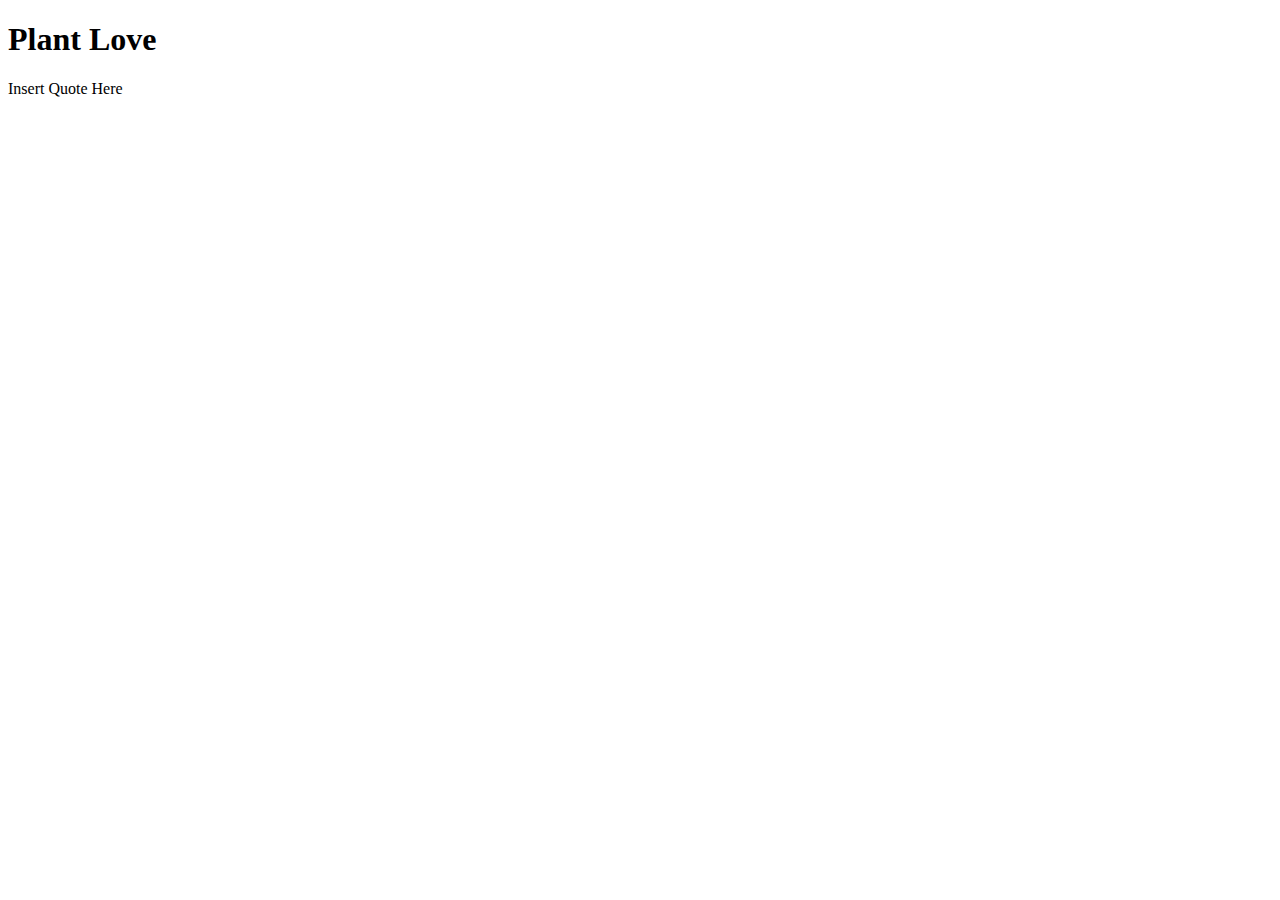
==== index.html @ 12cdf0dc "starting" ====
<!DOCTYPE html>
<html lang="en">
<head>
    <meta charset="UTF-8">
    <meta name="viewport" content="width=device-width, initial-scale=1.0">
    
    <title>Document</title>

    <link rel="stylesheet" type="text/css" href="index.css">


</head>
<body>
    <header>
        <h1>Plant Love</h1>
        <p>Insert Quote Here</p>

    </header>







</body>
</html>
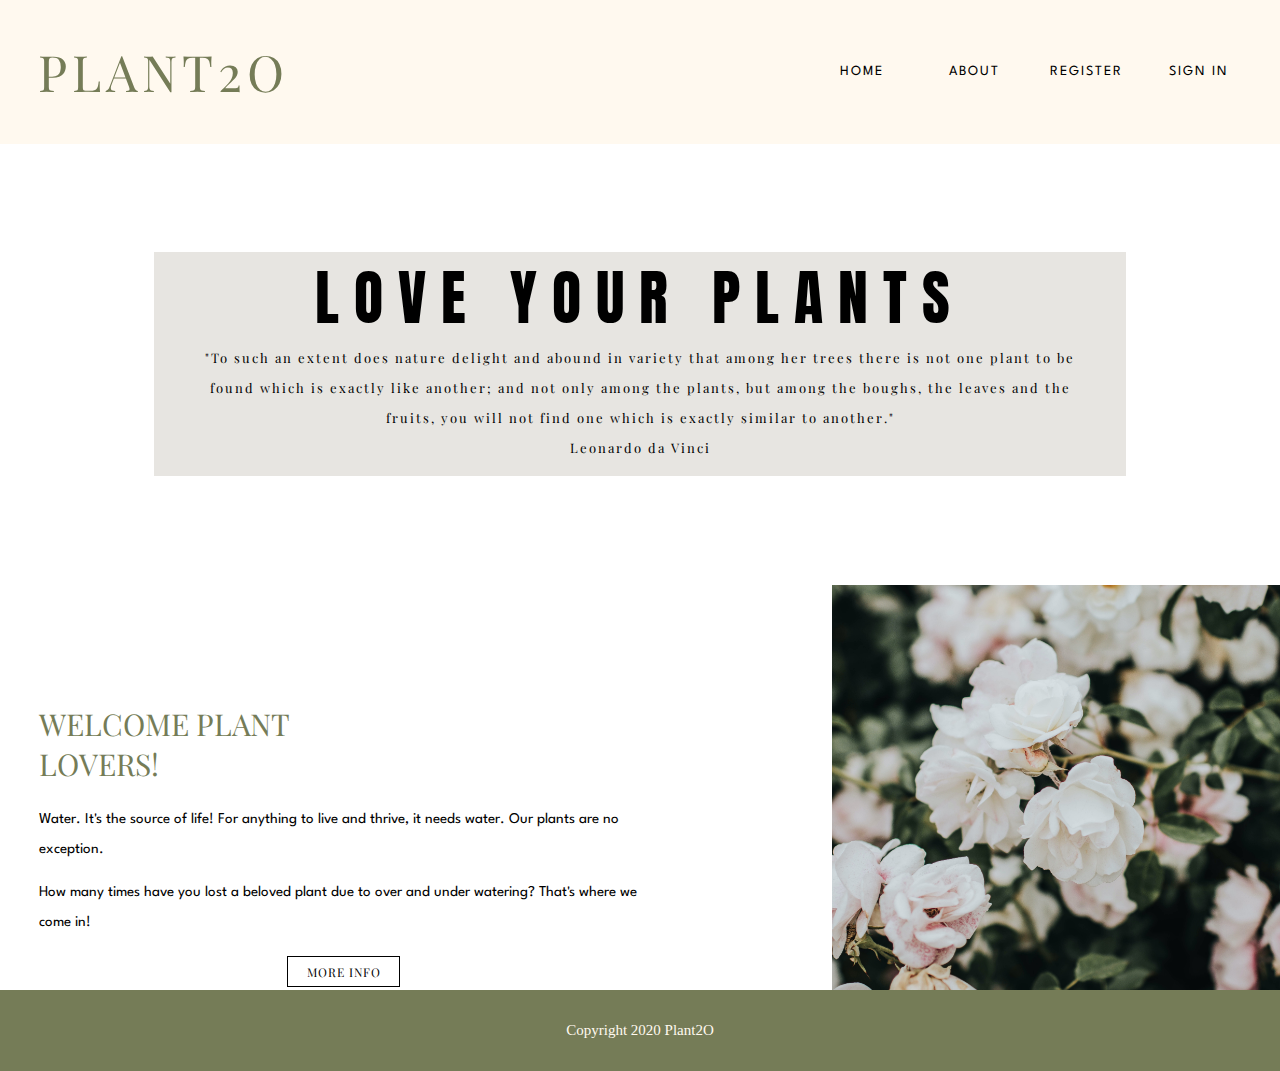
==== commit 4b3c2288: "done again" ====
--- a/index.html
+++ b/index.html
@@ -4,24 +4,48 @@
     <meta charset="UTF-8">
     <meta name="viewport" content="width=device-width, initial-scale=1.0">
     
-    <title>Document</title>
+    <title>PLANT2O</title>
 
-    <link rel="stylesheet" type="text/css" href="index.css">
-
+    <link rel="stylesheet" type="text/css" href="./css/index.css">
+    <link href="https://fonts.googleapis.com/css2?family=Anton&family=Playfair+Display:wght@500&family=Spartan&display=swap" rel="stylesheet">
+    <link href="https://fonts.googleapis.com/css2?family=Dancing+Script&display=swap" rel="stylesheet">
 
 </head>
 <body>
-    <header>
-        <h1>Plant Love</h1>
-        <p>Insert Quote Here</p>
+    <section class="TopOfPage">
+        <header>
+            <h1>PLANT2O</h1>
+        </header>
 
-    </header>
+        <nav>
+            <a href="#">HOME</a>
+            <a href="about.html">ABOUT</a>
+            <a href="#">REGISTER</a>
+            <a href="#">SIGN IN</a>
+        </nav>
+    </section>
+
+    <main>
+        <h2>LOVE YOUR PLANTS</h2>
+        <p>"To such an extent does nature delight and abound in variety that among her trees there is not one plant to be found which is exactly like another; and not only among the plants, but among the boughs, the leaves and the fruits, you will not find one which is exactly similar to another."<br> Leonardo da Vinci</p>
+    </main>
+
+    <section class="row">
+        <section class="welcome">
+            <h2>WELCOME PLANT LOVERS!</h2>
+            <p>Water. It's the source of life! For anything to live and thrive, it needs water. Our plants are no exception.</p>
+            <p>How many times have you lost a beloved plant due to over and under watering? That's where we come in!</p>
+            <section class="buttonParent">
+                <a href="about.html">MORE INFO</a>
+            </section>
+        </section>
+        <img src="./photos/dex-ezekiel-Fun7Piqpoeo-unsplash.jpg">
+    </section>
 
 
-
-
-
-
+    <footer>
+        <p>Copyright 2020 Plant2O</p>
+    </footer>
 
 </body>
 </html>
--- a/css/index.css
+++ b/css/index.css
@@ -0,0 +1,599 @@
+html,
+body,
+div,
+span,
+applet,
+object,
+iframe,
+h1,
+h2,
+h3,
+h4,
+h5,
+h6,
+p,
+blockquote,
+pre,
+a,
+abbr,
+acronym,
+address,
+big,
+cite,
+code,
+del,
+dfn,
+em,
+img,
+ins,
+kbd,
+q,
+s,
+samp,
+small,
+strike,
+strong,
+sub,
+sup,
+tt,
+var,
+b,
+u,
+i,
+center,
+dl,
+dt,
+dd,
+ol,
+ul,
+li,
+fieldset,
+form,
+label,
+legend,
+table,
+caption,
+tbody,
+tfoot,
+thead,
+tr,
+th,
+td,
+article,
+aside,
+canvas,
+details,
+embed,
+figure,
+figcaption,
+footer,
+header,
+hgroup,
+menu,
+nav,
+output,
+ruby,
+section,
+summary,
+time,
+mark,
+audio,
+video {
+  margin: 0;
+  padding: 0;
+  border: 0;
+  font-size: 100%;
+  font: inherit;
+  vertical-align: baseline;
+}
+/* Fonts */
+/*Colors*/
+/* Centering for nav */
+/* Reset for links */
+/* Background Image */
+/* Border on Main */
+/* Centering for Main */
+/* Paragraph */
+/* Image Rows */
+/* About Buttons */
+/* Animation */
+nav {
+  height: 3vh;
+  width: 35%;
+  margin: 2%;
+  display: flex;
+  justify-content: space-evenly;
+}
+@media (max-width:1023px) {
+  nav {
+    width: 50%;
+  }
+}
+@media (max-width:500px) {
+  nav {
+    width: 60%;
+    height: 2vh;
+  }
+}
+nav a {
+  display: flex;
+  justify-content: center;
+  justify-content: space-evenly;
+  align-items: center;
+  text-decoration: none;
+  letter-spacing: 0.1rem;
+  color: black;
+  font-size: 1.4rem;
+  letter-spacing: 0.2rem;
+  font-family: 'Spartan', sans-serif;
+  padding: 1.2%;
+  width: 25%;
+}
+nav a:hover {
+  background-color: #757c57;
+  border-radius: 10px;
+  color: white;
+}
+@media (max-width:1023px) {
+  nav a {
+    font-size: 0.5rem;
+  }
+}
+@media (max-width:500px) {
+  nav a {
+    font-size: 0.5rem;
+  }
+}
+@keyframes fadeInAnimation {
+  0% {
+    opacity: 0;
+  }
+  100% {
+    opacity: 1;
+  }
+}
+html {
+  font-size: 62.5%;
+}
+.TopOfPage {
+  background-color: #fff9ef;
+  display: flex;
+  justify-content: space-between;
+  align-items: center;
+}
+header {
+  color: #757c57;
+  font-size: 5rem;
+  font-family: 'Playfair Display', serif;
+  letter-spacing: 0.5rem;
+  padding: 3%;
+}
+@media (max-width:1023px) {
+  header {
+    font-size: 2rem;
+  }
+}
+main {
+  background-image: url('../photos/nathan-fertig-U8zsjmKA840-unsplash (1).jpg');
+  background-repeat: no-repeat;
+  background-size: 100%;
+  display: flex;
+  justify-content: center;
+  align-items: center;
+  flex-direction: column;
+  height: 49vh;
+}
+@media (max-width:1023px) {
+  main {
+    height: 25vh;
+  }
+}
+@media (max-width:500px) {
+  main {
+    height: 20vh;
+  }
+}
+main h2 {
+  font-family: 'Anton', sans-serif;
+  letter-spacing: 1.5rem;
+  font-size: 6rem;
+  color: black;
+  text-align: center;
+  width: 76%;
+  background: rgba(158, 150, 135, 0.25);
+  animation: fadeInAnimation ease 6s;
+  animation-iteration-count: 1;
+  animation-fill-mode: forwards;
+}
+@media (max-width:1023px) {
+  main h2 {
+    font-size: 2.5rem;
+  }
+}
+@media (max-width:500px) {
+  main h2 {
+    font-size: 1.5rem;
+  }
+}
+main p {
+  width: 75%;
+  text-align: center;
+  font-family: 'Playfair Display', serif;
+  color: black;
+  letter-spacing: 0.2rem;
+  line-height: 3rem;
+  font-size: 1.3rem;
+  padding: 0% 3% 1%;
+  width: 70%;
+  background: rgba(158, 150, 135, 0.25);
+  animation: fadeInAnimation ease 6s;
+  animation-iteration-count: 1;
+  animation-fill-mode: forwards;
+}
+@media (max-width:1023px) {
+  main p {
+    font-size: 1rem;
+    line-height: 2rem;
+  }
+}
+@media (max-width:500px) {
+  main p {
+    font-size: 1rem;
+    line-height: 1.5rem;
+  }
+}
+.row {
+  display: flex;
+  justify-content: space-between;
+  align-items: center;
+  height: 45vh;
+}
+@media (max-width:1023px) {
+  .row {
+    height: 25vh;
+  }
+}
+@media (max-width:500px) {
+  .row {
+    height: 15vh;
+  }
+}
+.row .welcome {
+  height: 20vh;
+  margin: 0% 1% 1% 2%;
+}
+@media (max-width:500px) {
+  .row .welcome {
+    height: 12vh;
+  }
+}
+.row .welcome h2 {
+  font-family: 'Playfair Display', serif;
+  font-size: 3rem;
+  width: 50%;
+  padding: 2%;
+  color: #757c57;
+}
+@media (max-width:1023px) {
+  .row .welcome h2 {
+    font-size: 1.7rem;
+  }
+}
+@media (max-width:500px) {
+  .row .welcome h2 {
+    font-size: 1.2rem;
+  }
+}
+.row .welcome p {
+  padding: 1% 2%;
+  font-family: 'Spartan', sans-serif;
+  font-size: 1.5rem;
+  line-height: 3rem;
+}
+@media (max-width:1023px) {
+  .row .welcome p {
+    font-size: 1.1rem;
+  }
+}
+@media (max-width:500px) {
+  .row .welcome p {
+    font-size: 1rem;
+    line-height: 1.5rem;
+    margin: 0% 0% 4%;
+  }
+}
+.row .welcome .buttonParent {
+  display: flex;
+  justify-content: center;
+  border: 1px solid black;
+  margin: 2% 40%;
+  padding: 1%;
+  width: 15%;
+}
+@media (max-width:1023px) {
+  .row .welcome .buttonParent {
+    width: 20%;
+  }
+}
+@media (max-width:500px) {
+  .row .welcome .buttonParent {
+    width: 30%;
+    margin: 1% 33%;
+  }
+}
+.row .welcome .buttonParent a {
+  text-decoration: none;
+  letter-spacing: 0.1rem;
+  color: black;
+  font-family: 'Playfair Display', serif;
+  font-size: 1.2rem;
+}
+@media (max-width:1023px) {
+  .row .welcome .buttonParent a {
+    font-size: 0.5rem;
+  }
+}
+.row .welcome .buttonParent:hover {
+  background-color: #B1AD74;
+  border: none;
+}
+.row img {
+  justify-content: flex-end;
+  width: 35%;
+  height: 45vh;
+  object-fit: cover;
+}
+@media (max-width:1023px) {
+  .row img {
+    height: 25vh;
+  }
+}
+@media (max-width:500px) {
+  .row img {
+    height: 15vh;
+  }
+}
+footer {
+  background-color: #757c57;
+  height: 9vh;
+  display: flex;
+  justify-content: center;
+  justify-content: space-evenly;
+  align-items: center;
+  font-size: 1.5rem;
+  color: #fff9ef;
+}
+@media (max-width:1023px) {
+  footer {
+    height: 4vh;
+    font-size: 1rem;
+  }
+}
+@media (max-width:500px) {
+  footer {
+    height: 2vh;
+    font-size: 0.8rem;
+  }
+}
+.appSummary {
+  background-color: #B1AD74;
+  height: 30vh;
+  display: flex;
+  justify-content: center;
+  justify-content: space-evenly;
+  align-items: center;
+  flex-direction: column;
+  padding: 2% 5%;
+}
+@media (max-width:500px) {
+  .appSummary {
+    height: 20vh;
+  }
+}
+.appSummary h2 {
+  font-family: 'Spartan', sans-serif;
+  font-size: 3rem;
+  letter-spacing: 1rem;
+  text-transform: uppercase;
+  color: #fff9ef;
+}
+@media (max-width:500px) {
+  .appSummary h2 {
+    font-size: 1.3rem;
+  }
+}
+.appSummary p {
+  font-family: 'Spartan', sans-serif;
+  color: #fff9ef;
+  font-size: 1.3rem;
+  letter-spacing: 0.2rem;
+  line-height: 4rem;
+}
+@media (max-width:1023px) {
+  .appSummary p {
+    font-size: 1.3rem;
+    line-height: 3rem;
+  }
+}
+@media (max-width:500px) {
+  .appSummary p {
+    font-size: 1rem;
+    line-height: 2rem;
+  }
+}
+.appSummary h4 {
+  font-family: 'Spartan', sans-serif;
+  color: white;
+  font-size: 1.3rem;
+  letter-spacing: 0.5rem;
+  text-align: center;
+}
+@media (max-width:1023px) {
+  .appSummary h4 {
+    font-size: 1.1rem;
+    line-height: 2rem;
+  }
+}
+@media (max-width:500px) {
+  .appSummary h4 {
+    font-size: 1rem;
+    letter-spacing: 0.2rem;
+  }
+}
+.succulents img {
+  width: 100%;
+  height: 31vh;
+  object-fit: cover;
+}
+@media (max-width:500px) {
+  .succulents img {
+    height: 15vh;
+  }
+}
+.planRow {
+  display: flex;
+  justify-content: center;
+  justify-content: space-evenly;
+  padding: 3%;
+}
+.planRow .planOne,
+.planRow .planTwo {
+  display: flex;
+  flex-direction: column;
+  align-items: center;
+  margin: 1%;
+  padding: 1%;
+}
+.planRow .planOne h3,
+.planRow .planTwo h3 {
+  font-family: 'Playfair Display', serif;
+  font-size: 3rem;
+}
+@media (max-width:500px) {
+  .planRow .planOne h3,
+  .planRow .planTwo h3 {
+    font-size: 2rem;
+  }
+}
+.planRow .planOne p,
+.planRow .planTwo p {
+  font-family: 'Spartan', sans-serif;
+  text-align: center;
+  font-size: 1.6rem;
+  margin: 5% 0%;
+}
+@media (max-width:1023px) {
+  .planRow .planOne p,
+  .planRow .planTwo p {
+    font-size: 1.3rem;
+  }
+}
+.planRow .buttonParentTwo,
+.planRow .buttonParentThree {
+  background-color: #757c57;
+  border-radius: 10px;
+  width: 30%;
+  padding: 1.5%;
+  text-align: center;
+}
+@media (max-width:1023px) {
+  .planRow .buttonParentTwo,
+  .planRow .buttonParentThree {
+    padding: 2%;
+    width: 40%;
+  }
+}
+@media (max-width:500px) {
+  .planRow .buttonParentTwo,
+  .planRow .buttonParentThree {
+    width: 50%;
+  }
+}
+.planRow .buttonParentTwo a,
+.planRow .buttonParentThree a {
+  text-decoration: none;
+  letter-spacing: 0.1rem;
+  color: #fff9ef;
+  font-size: 1.5rem;
+  font-family: 'Spartan', sans-serif;
+}
+@media (max-width:1023px) {
+  .planRow .buttonParentTwo a,
+  .planRow .buttonParentThree a {
+    font-size: 1.2rem;
+  }
+}
+@media (max-width:500px) {
+  .planRow .buttonParentTwo a,
+  .planRow .buttonParentThree a {
+    font-size: 1rem;
+  }
+}
+.planRow .buttonParentTwo:hover,
+.planRow .buttonParentThree:hover {
+  background-color: #B1AD74;
+}
+.moreSucculents img {
+  width: 100%;
+  height: 31vh;
+  object-fit: cover;
+}
+@media (max-width:500px) {
+  .moreSucculents img {
+    height: 15vh;
+  }
+}
+.intro {
+  background-color: #fff9ef;
+  font-size: 3rem;
+  padding: 3% 3% 1% 4%;
+  font-family: 'Playfair Display', serif;
+  letter-spacing: 0.6rem;
+  color: #757c57;
+}
+.meetTheTeam {
+  display: flex;
+  flex-wrap: wrap;
+  justify-content: center;
+  justify-content: space-evenly;
+  padding: 2%;
+  background-color: #fff9ef;
+}
+.meetTheTeam .person {
+  padding: 1%;
+  text-align: center;
+  width: 25%;
+  margin: 2%;
+}
+@media (max-width:1023px) {
+  .meetTheTeam .person {
+    width: 35%;
+  }
+}
+.meetTheTeam .person img {
+  width: 75%;
+  border-radius: 200px;
+}
+.meetTheTeam .person h3 {
+  font-size: 1.5rem;
+  font-family: 'Spartan', sans-serif;
+  text-transform: uppercase;
+  letter-spacing: 0.3rem;
+  margin: 3% 0%;
+}
+@media (max-width:500px) {
+  .meetTheTeam .person h3 {
+    font-size: 1rem;
+  }
+}
+.meetTheTeam .person p {
+  font-size: 1.5rem;
+  font-family: 'Spartan', sans-serif;
+  line-height: 2.5rem;
+}
+@media (max-width:500px) {
+  .meetTheTeam .person p {
+    font-size: 1rem;
+    line-height: 1.5rem;
+  }
+}
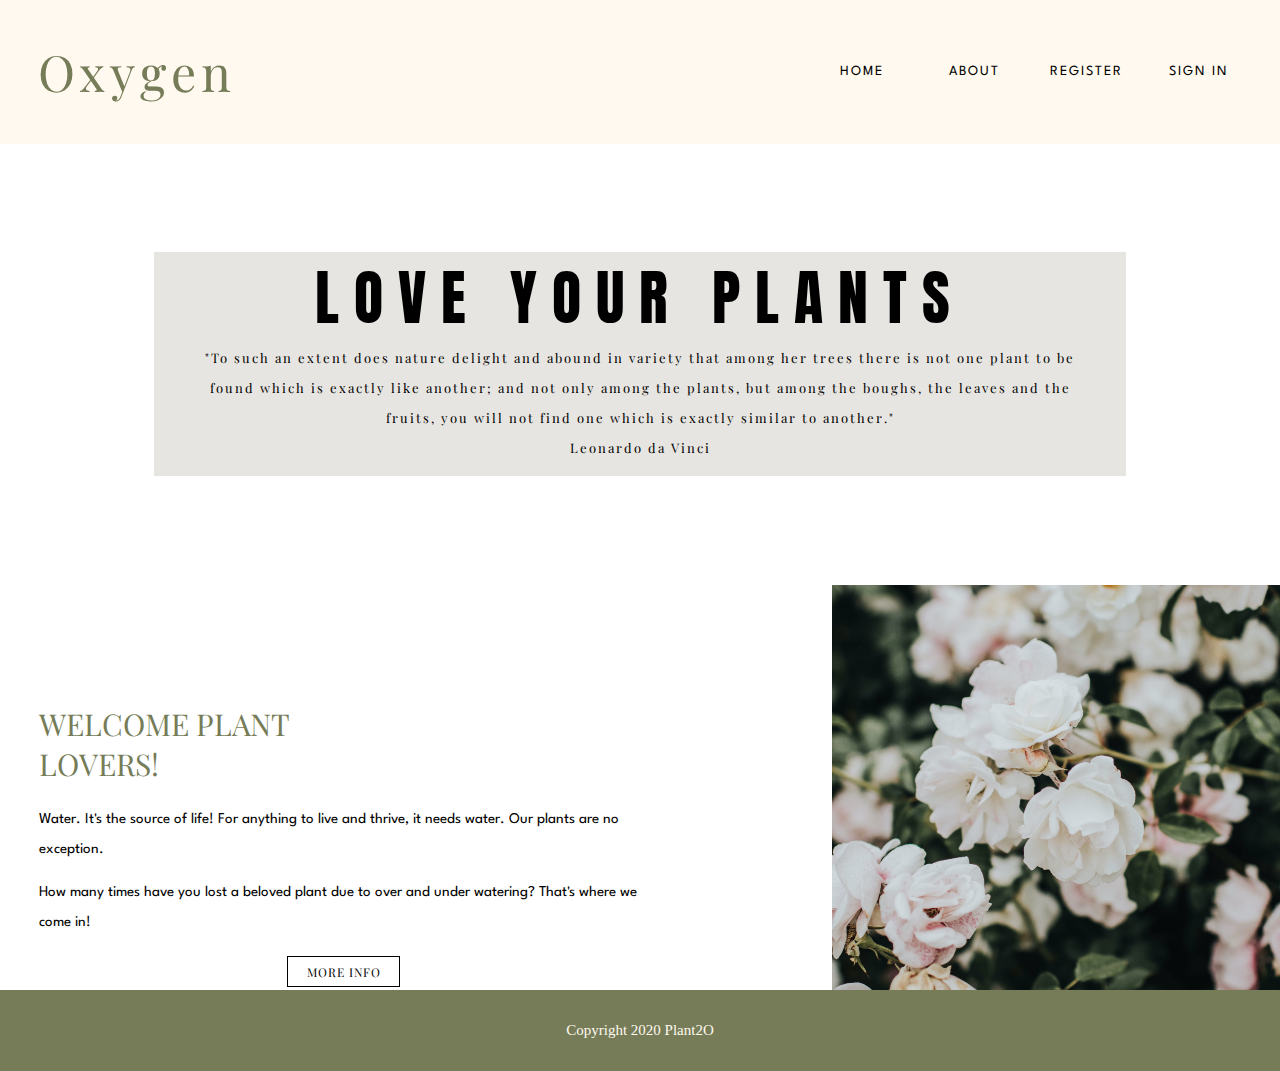
==== commit e9579369: "added project leader to team" ====
--- a/index.html
+++ b/index.html
@@ -4,7 +4,7 @@
     <meta charset="UTF-8">
     <meta name="viewport" content="width=device-width, initial-scale=1.0">
     
-    <title>PLANT2O</title>
+    <title>Oxygen</title>
 
     <link rel="stylesheet" type="text/css" href="./css/index.css">
     <link href="https://fonts.googleapis.com/css2?family=Anton&family=Playfair+Display:wght@500&family=Spartan&display=swap" rel="stylesheet">
@@ -14,7 +14,7 @@
 <body>
     <section class="TopOfPage">
         <header>
-            <h1>PLANT2O</h1>
+            <h1>Oxygen</h1>
         </header>
 
         <nav>
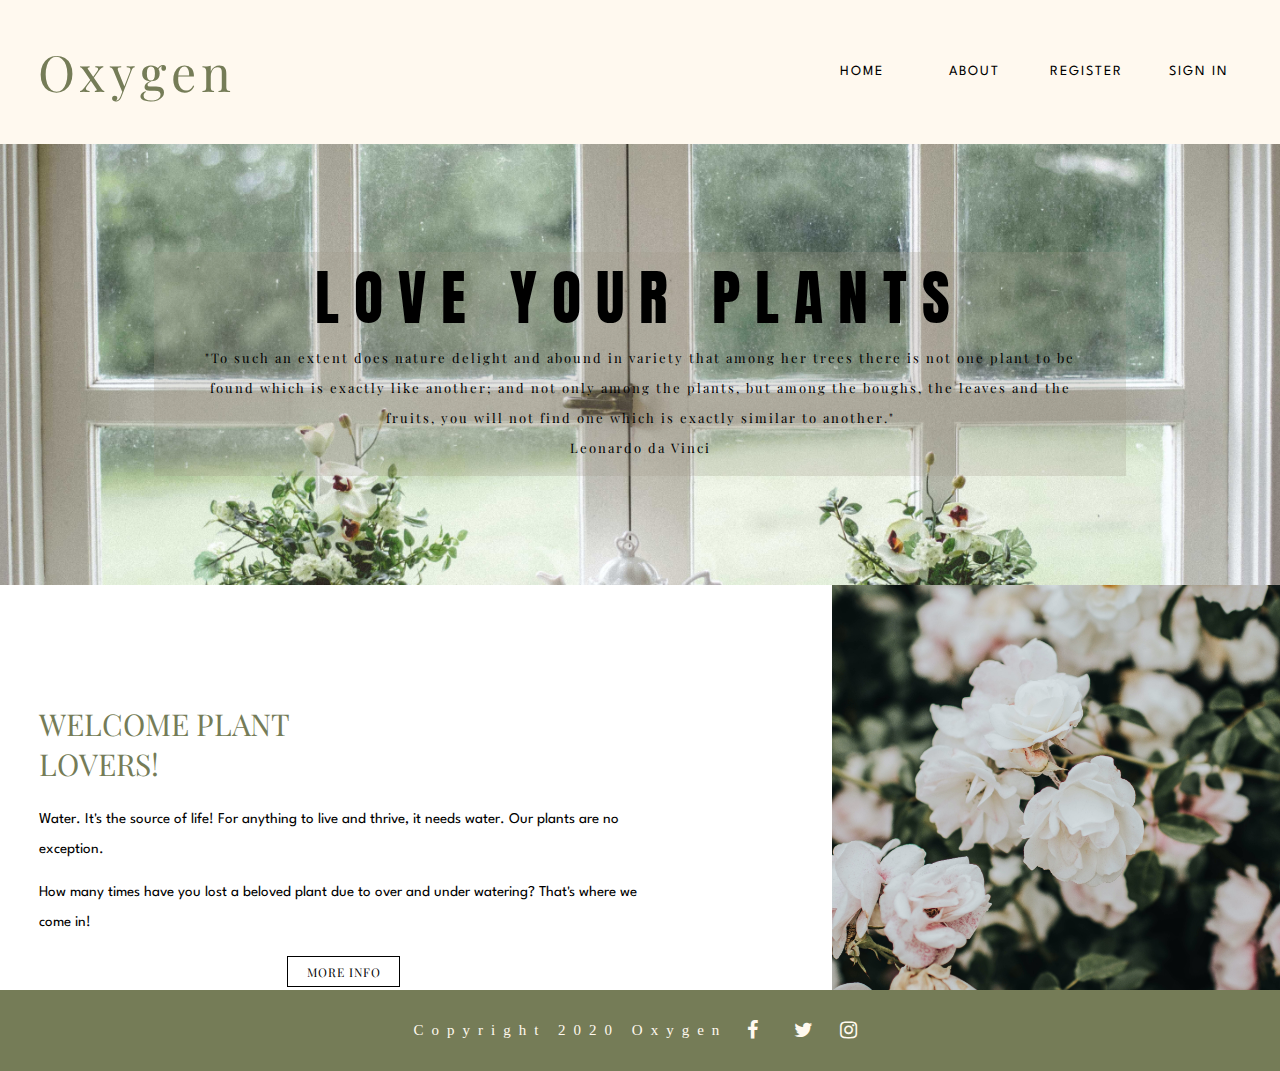
==== commit ee884e35: "added icons to footer" ====
--- a/index.html
+++ b/index.html
@@ -9,6 +9,7 @@
     <link rel="stylesheet" type="text/css" href="./css/index.css">
     <link href="https://fonts.googleapis.com/css2?family=Anton&family=Playfair+Display:wght@500&family=Spartan&display=swap" rel="stylesheet">
     <link href="https://fonts.googleapis.com/css2?family=Dancing+Script&display=swap" rel="stylesheet">
+    <link rel="stylesheet" href="https://cdnjs.cloudflare.com/ajax/libs/font-awesome/4.7.0/css/font-awesome.min.css">
 
 </head>
 <body>
@@ -44,7 +45,10 @@
 
 
     <footer>
-        <p>Copyright 2020 Plant2O</p>
+        <p>Copyright 2020 Oxygen</p>
+        <a href="#" class="fa fa-facebook"></a>
+        <a href="#" class="fa fa-twitter"></a>
+        <a href="#" class="fa fa-instagram"></a>
     </footer>
 
 </body>
--- a/css/index.css
+++ b/css/index.css
@@ -97,6 +97,9 @@
 /* Image Rows */
 /* About Buttons */
 /* Animation */
+/* Facebook */
+/* Twitter */
+/* Instagram */
 nav {
   height: 3vh;
   width: 35%;
@@ -174,9 +177,10 @@
   }
 }
 main {
-  background-image: url('../photos/nathan-fertig-U8zsjmKA840-unsplash (1).jpg');
+  background-image: url('../photos/main.jpg');
   background-repeat: no-repeat;
   background-size: 100%;
+  background-attachment: fixed;
   display: flex;
   justify-content: center;
   align-items: center;
@@ -358,9 +362,29 @@
   height: 9vh;
   display: flex;
   justify-content: center;
-  justify-content: space-evenly;
   align-items: center;
   font-size: 1.5rem;
+  letter-spacing: 0.8rem;
+  color: #fff9ef;
+}
+footer .fa {
+  padding: 20px;
+  font-size: 2rem;
+  width: 0.5%;
+  text-decoration: none;
+}
+@media (max-width:500px) {
+  footer .fa {
+    font-size: 1rem;
+  }
+}
+footer .fa-facebook {
+  color: #fff9ef;
+}
+footer .fa-twitter {
+  color: #fff9ef;
+}
+footer .fa-instagram {
   color: #fff9ef;
 }
 @media (max-width:1023px) {
@@ -444,6 +468,7 @@
   width: 100%;
   height: 31vh;
   object-fit: cover;
+  background-attachment: fixed;
 }
 @media (max-width:500px) {
   .succulents img {
